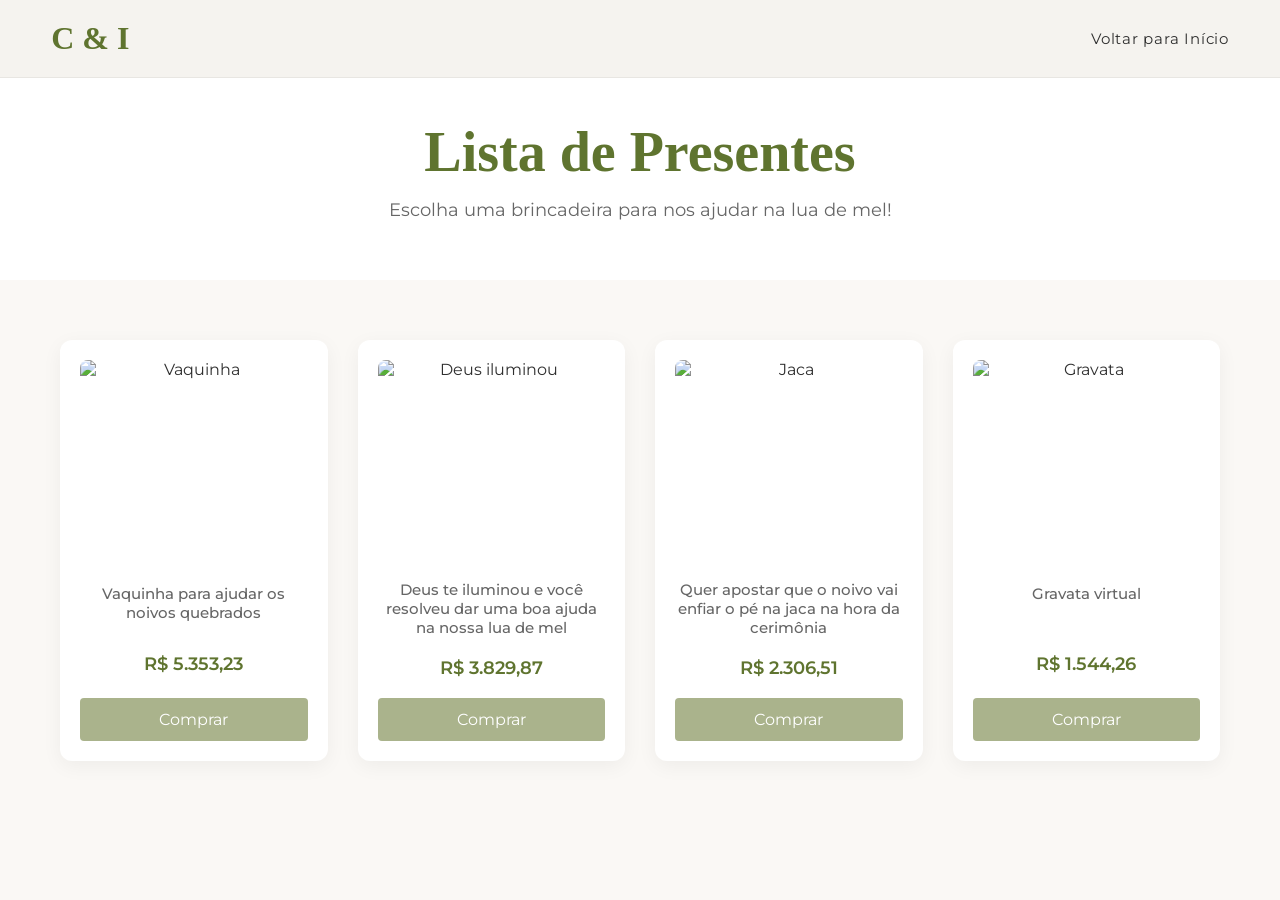
==== presentes.html @ 7ac4cc3d "Create presentes.html" ====
<!DOCTYPE html>
<html lang="pt-BR">
<head>
  <meta charset="UTF-8">
  <meta name="viewport" content="width=device-width, initial-scale=1.0">
  <title>Lista de Presentes - C & I</title>
  <link href="https://fonts.googleapis.com/css2?family=Great+Vibes&family=Playfair+Display:wght@400;600&family=Montserrat:wght@300;400;600&display=swap" rel="stylesheet">
  <link rel="stylesheet" href="style.css">
  <style>
    /* Estilos específicos só da página de presentes */
    body { background: #FAF8F5; }
    .header-presentes {
      text-align: center;
      padding: 120px 20px 60px;
      background: white;
    }
    .header-presentes h1 { font-size: 3.5rem; color: #5F742F; }
    .header-presentes p { margin-top: 15px; color: #666; font-size: 1.1rem; }
    
    .grid-presentes {
      display: grid;
      grid-template-columns: repeat(auto-fill, minmax(250px, 1fr));
      gap: 30px;
      padding: 60px 20px;
      max-width: 1200px;
      margin: auto;
    }

    .card-presente {
      background: white;
      border-radius: 12px;
      padding: 20px;
      text-align: center;
      box-shadow: 0 5px 20px rgba(0,0,0,0.05);
      display: flex;
      flex-direction: column;
      justify-content: space-between;
    }

    .card-presente img {
      width: 100%;
      height: 200px;
      object-fit: cover;
      border-radius: 8px;
    }

    .card-presente h3 {
      font-family: 'Montserrat', sans-serif;
      font-size: 0.95rem;
      font-weight: 500;
      color: #666;
      margin: 20px 0;
      min-height: 45px;
    }

    .card-presente .preco {
      color: #5F742F;
      font-weight: 600;
      font-size: 1.1rem;
      margin-bottom: 20px;
    }

    .btn-comprar {
      background: #AAB38C;
      color: white;
      border: none;
      padding: 12px;
      border-radius: 4px;
      cursor: pointer;
      font-family: 'Montserrat', sans-serif;
      font-size: 1rem;
      transition: 0.3s;
      width: 100%;
    }

    .btn-comprar:hover { background: #5F742F; }

    /* Modal do PIX */
    .modal-overlay {
      position: fixed; top: 0; left: 0; width: 100%; height: 100%;
      background: rgba(0,0,0,0.6);
      display: none; justify-content: center; align-items: center; z-index: 1000;
      backdrop-filter: blur(5px);
    }
    .modal-pix {
      background: white; padding: 40px; border-radius: 16px; width: 90%; max-width: 450px; text-align: center;
    }
    .modal-pix h2 { color: #5F742F; margin-bottom: 10px; font-size: 2rem; }
    .modal-pix p { color: #555; margin-bottom: 20px; font-size: 1.1rem; line-height: 1.6;}
    .chave-pix {
      background: #F5F3EF; padding: 15px; border-radius: 8px; font-weight: bold; font-size: 1.2rem; color: #2F2F2F; margin: 20px 0; word-break: break-all;
    }
    .btn-copiar {
      background: #5F742F; color: white; border: none; padding: 15px 30px; border-radius: 100px; cursor: pointer; font-size: 1rem; width: 100%; margin-bottom: 15px;
    }
    .btn-fechar {
      background: transparent; color: #777; border: none; cursor: pointer; text-decoration: underline;
    }
  </style>
</head>
<body>

  <nav class="navbar">
    <div class="nav-container">
      <div class="logo"><a href="index.html" style="text-decoration:none; color:inherit;">C & I</a></div>
      <div class="menu desktop-menu">
        <a href="index.html">Voltar para Início</a>
      </div>
    </div>
  </nav>

  <div class="header-presentes">
    <h1>Lista de Presentes</h1>
    <p>Escolha uma brincadeira para nos ajudar na lua de mel!</p>
  </div>

  <div class="grid-presentes">
    
    <div class="card-presente">
      <img src="https://images.unsplash.com/photo-1579621970588-a35d0e7ab9b6?w=500" alt="Vaquinha">
      <h3>Vaquinha para ajudar os noivos quebrados</h3>
      <div class="preco">R$ 5.353,23</div>
      <button class="btn-comprar" onclick="abrirPix('Vaquinha para ajudar os noivos quebrados', '5.353,23')">Comprar</button>
    </div>

    <div class="card-presente">
      <img src="https://images.unsplash.com/photo-1472214103451-9374bd1c798e?w=500" alt="Deus iluminou">
      <h3>Deus te iluminou e você resolveu dar uma boa ajuda na nossa lua de mel</h3>
      <div class="preco">R$ 3.829,87</div>
      <button class="btn-comprar" onclick="abrirPix('Ajuda iluminada na lua de mel', '3.829,87')">Comprar</button>
    </div>

    <div class="card-presente">
      <img src="https://images.unsplash.com/photo-1541592102781-ef0f10d72379?w=500" alt="Jaca">
      <h3>Quer apostar que o noivo vai enfiar o pé na jaca na hora da cerimônia</h3>
      <div class="preco">R$ 2.306,51</div>
      <button class="btn-comprar" onclick="abrirPix('Aposta de pé na jaca', '2.306,51')">Comprar</button>
    </div>

    <div class="card-presente">
      <img src="https://images.unsplash.com/photo-1595126745145-2b4742617f1a?w=500" alt="Gravata">
      <h3>Gravata virtual</h3>
      <div class="preco">R$ 1.544,26</div>
      <button class="btn-comprar" onclick="abrirPix('Gravata virtual', '1.544,26')">Comprar</button>
    </div>

    </div>

  <div class="modal-overlay" id="modalPix">
    <div class="modal-pix">
      <h2>Pagamento PIX</h2>
      <p>Abra o aplicativo do seu banco, escolha <strong>"PIX Copia e Cola"</strong> ou chave celular e cole a chave abaixo. Inclua o valor exato!</p>
      
      <p style="margin-bottom: 0;"><strong>Presente:</strong> <span id="pixDesc"></span></p>
      <p><strong>Valor:</strong> R$ <span id="pixValor"></span></p>
      
      <div class="chave-pix" id="chavePixTexto">31993539240</div>
      
      <button class="btn-copiar" onclick="copiarChave()">Copiar Chave PIX</button>
      <button class="btn-fechar" onclick="fecharPix()">Fechar</button>
    </div>
  </div>

  <script>
    function abrirPix(descricao, valor) {
      document.getElementById('pixDesc').innerText = descricao;
      document.getElementById('pixValor').innerText = valor;
      document.getElementById('modalPix').style.display = 'flex';
    }

    function fecharPix() {
      document.getElementById('modalPix').style.display = 'none';
      document.querySelector('.btn-copiar').innerText = "Copiar Chave PIX";
      document.querySelector('.btn-copiar').style.background = "#5F742F";
    }

    function copiarChave() {
      const chave = document.getElementById('chavePixTexto').innerText;
      navigator.clipboard.writeText(chave).then(() => {
        const btn = document.querySelector('.btn-copiar');
        btn.innerText = "Chave Copiada! ✓";
        btn.style.background = "#AAB38C";
      });
    }
  </script>
</body>
</html>
---- style.css ----
* {
  margin: 0;
  padding: 0;
  box-sizing: border-box;
}

html {
  scroll-behavior: smooth;
}

:root {
  --green-dark: #5F742F;
  --green-light: #AAB38C;
  --background: #F5F3EF;
  --background-alt: #FAF8F5;
  --text: #2F2F2F;
  --text-light: #7A7A7A;
  --white: #FFFFFF;
  --shadow: 0 15px 50px rgba(0, 0, 0, 0.05);
}

body {
  font-family: 'Montserrat', sans-serif;
  background: var(--background);
  color: var(--text);
  overflow-x: hidden;
}

h1, h2, h3 {
  font-family: 'Cormorant Garamond', serif;
}

section {
  padding: 110px 24px;
}

.container {
  width: min(1200px, 92%);
  margin: auto;
}

/* ========================= */
/* MENU */
/* ========================= */
.navbar {
  position: fixed;
  top: 0;
  width: 100%;
  z-index: 999;
  background: rgba(245, 243, 239, 0.96);
  backdrop-filter: blur(10px);
  border-bottom: 1px solid rgba(0, 0, 0, 0.05);
}

.nav-container {
  width: min(1250px, 92%);
  margin: auto;
  display: flex;
  justify-content: space-between;
  align-items: center;
  padding: 20px 0;
}

.logo {
  font-family: 'Cormorant Garamond', serif;
  font-size: 2rem;
  color: var(--green-dark);
  font-weight: 600;
}

.menu {
  display: flex;
  gap: 28px;
}

.menu a {
  text-decoration: none;
  color: var(--text);
  font-size: 0.95rem;
  letter-spacing: 0.05em;
  transition: 0.3s;
  position: relative;
}

.menu a:hover {
  color: var(--green-dark);
}

.menu .gift-highlight {
  color: var(--green-dark);
  font-weight: 700;
  font-size: 1rem;
}

.menu .gift-highlight::after {
  content: '';
  position: absolute;
  left: 0;
  bottom: -8px;
  width: 100%;
  height: 2px;
  background: var(--green-dark);
}

.menu .rsvp-highlight {
  color: var(--green-dark);
  font-weight: 600;
}

/* ========================= */
/* BOTOES UTILS */
/* ========================= */
.primary-btn {
  display: inline-block;
  background: var(--green-dark);
  color: var(--white);
  padding: 18px 40px;
  text-decoration: none;
  border-radius: 100px;
  transition: transform 0.3s ease, box-shadow 0.3s ease;
  font-weight: 600;
  cursor: pointer;
}

.primary-btn:hover {
  transform: translateY(-3px);
  box-shadow: 0 10px 20px rgba(95, 116, 47, 0.2);
}

.btn-white {
  background: var(--white);
  color: var(--green-dark);
}

.btn-white:hover {
  box-shadow: 0 10px 20px rgba(0, 0, 0, 0.1);
}

/* ========================= */
/* HERO */
/* ========================= */
.hero {
  height: 100vh;
  position: relative;
  overflow: hidden;
  background: #222;
}

.hero-slider {
  position: absolute;
  inset: 0;
}

.hero-slider img {
  width: 100%;
  height: 100%;
  object-fit: cover;
  position: absolute;
  opacity: 0;
  transition: opacity 2s ease-in-out;
}

.hero-slider img.active {
  opacity: 1;
}

.overlay {
  position: absolute;
  inset: 0;
  background: rgba(0, 0, 0, 0.45);
  z-index: 2;
}

.hero-content {
  position: relative;
  z-index: 5;
  height: 100%;
  display: flex;
  flex-direction: column;
  justify-content: center;
  align-items: center;
  text-align: center;
  color: var(--white);
}

.hero h1 {
  font-size: 7rem;
  font-weight: 300;
}

.hero p {
  margin-top: 20px;
  font-size: 1.3rem;
  letter-spacing: 0.08em;
  margin-bottom: 20px;
}

/* ========================= */
/* TYPOGRAPHY & HEADERS */
/* ========================= */
.section-header {
  text-align: center;
  margin-bottom: 80px;
}

.subtitle {
  color: var(--green-dark);
  letter-spacing: 0.22em;
  font-size: 0.85rem;
  font-weight: 600;
  display: block;
  margin-bottom: 15px;
  text-transform: uppercase;
}

.section-header h2 {
  font-size: 4rem;
  line-height: 1.1;
  color: var(--text);
}

.description {
  margin-top: 20px;
  color: var(--text-light);
  max-width: 700px;
  margin-inline: auto;
  line-height: 1.9;
  font-size: 1.1rem;
}

/* ========================= */
/* COUNTDOWN */
/* ========================= */
.countdown {
  background: var(--white);
  text-align: center;
}

.countdown h2 {
  font-size: 3.5rem;
  margin-bottom: 50px;
  color: var(--green-dark);
}

.timer {
  display: flex;
  justify-content: center;
  gap: 40px;
  flex-wrap: wrap;
}

.timer div {
  min-width: 130px;
  padding: 30px;
  background: var(--background);
  border-radius: 24px;
}

.timer span {
  display: block;
  font-size: 4rem;
  color: var(--green-dark);
  font-weight: 300;
}

/* ========================= */
/* HISTÓRIA */
/* ========================= */
.historia-section {
  background: var(--background-alt);
}

.historia-content {
  max-width: 900px;
  margin: auto;
}

.card {
  background: var(--white);
  padding: 55px;
  border-radius: 32px;
  margin-bottom: 35px;
  box-shadow: var(--shadow);
}

.card p {
  font-size: 1.15rem;
  line-height: 2.2;
  color: #555;
}

.historia-grid {
  display: grid;
  grid-template-columns: 1fr 1fr;
  gap: 35px;
  margin-bottom: 35px;
}

.historia-grid h3 {
  margin-bottom: 20px;
  color: var(--green-dark);
  font-size: 2rem;
}

.quote-card {
  background: var(--green-dark);
  padding: 70px;
  border-radius: 36px;
  margin-bottom: 35px;
  text-align: center;
  color: var(--white);
  box-shadow: 0 20px 60px rgba(95, 116, 47, 0.28);
}

.quote-card p {
  font-size: 1.55rem;
  line-height: 1.8;
  font-family: 'Cormorant Garamond', serif;
  font-style: italic;
}

.final-card {
  text-align: center;
}

.final-card .divider {
  width: 120px;
  height: 1px;
  background: #D8D2C7;
  margin: 40px auto;
}

.final-card .highlight-text {
  font-size: 1.35rem;
  line-height: 1.8;
  color: var(--text);
  font-family: 'Cormorant Garamond', serif;
}

/* ========================= */
/* GALERIA & CAROUSEL */
/* ========================= */
.galeria-section {
  background: var(--white);
  overflow: hidden;
}

.carousel-wrapper {
  position: relative;
}

.carousel-track {
  display: flex;
  gap: 24px;
  transition: transform 0.6s ease;
}

.carousel-track img {
  min-width: 420px;
  width: 420px;
  height: 620px;
  object-fit: cover;
  border-radius: 32px;
  flex-shrink: 0;
  box-shadow: 0 20px 60px rgba(0, 0, 0, 0.12);
}

.carousel-btn {
  position: absolute;
  top: 50%;
  transform: translateY(-50%);
  z-index: 20;
  width: 58px;
  height: 58px;
  border: none;
  border-radius: 50%;
  background: rgba(255, 255, 255, 0.9);
  backdrop-filter: blur(10px);
  cursor: pointer;
  font-size: 1.3rem;
  box-shadow: 0 10px 30px rgba(0, 0, 0, 0.08);
  transition: 0.3s;
}

.carousel-btn:hover {
  background: var(--white);
  transform: translateY(-50%) scale(1.05);
}

.carousel-btn.prev { left: 10px; }
.carousel-btn.next { right: 10px; }

/* ========================= */
/* PRESENTES */
/* ========================= */
.gift {
  background: var(--green-dark);
  color: var(--white);
  text-align: center;
  position: relative;
}

.gift::before {
  content: 'PRIORIDADE';
  position: absolute;
  top: 25px;
  right: 25px;
  background: var(--white);
  color: var(--green-dark);
  padding: 10px 18px;
  border-radius: 100px;
  font-size: 0.8rem;
  font-weight: 700;
  letter-spacing: 0.08em;
}

.gift h2 {
  font-size: 4rem;
}

.gift p {
  max-width: 700px;
  margin: 30px auto 40px;
  line-height: 1.9;
  font-size: 1.1rem;
}

/* ========================= */
/* RSVP MINIMALISTA */
/* ========================= */
.rsvp-minimalist {
  background: var(--white);
  text-align: center;
  padding: 140px 24px;
}

.minimalist-container {
  max-width: 700px;
  margin: auto;
}

.rsvp-minimalist h2 {
  color: var(--green-dark);
  font-size: 3.8rem;
}

.rsvp-minimalist p {
  margin-top: 20px;
  color: var(--text-light);
  font-size: 1.15rem;
  line-height: 1.9;
}

.btn-outline-primary {
  display: inline-flex;
  align-items: center;
  justify-content: center;
  gap: 12px;
  margin-top: 45px;
  border: 2px solid var(--green-dark);
  color: var(--green-dark);
  background: transparent;
  text-decoration: none;
  padding: 18px 40px;
  border-radius: 100px;
  font-weight: 600;
  font-size: 1rem;
  transition: all 0.3s ease;
}

.btn-outline-primary .icon {
  font-size: 1.3rem;
}

.btn-outline-primary:hover {
  background: var(--green-dark);
  color: var(--white);
  transform: translateY(-3px);
  box-shadow: 0 10px 20px rgba(95, 116, 47, 0.15);
}

/* ========================= */
/* EVENTOS */
/* ========================= */
.eventos-section {
  background: var(--background-alt);
}

.evento-grid {
  display: grid;
  grid-template-columns: 1fr 1fr;
  gap: 60px;
  align-items: center;
  margin-bottom: 60px;
}

.evento-img img {
  width: 100%;
  height: 650px;
  object-fit: cover;
  border-radius: 36px;
  box-shadow: 0 20px 60px rgba(0, 0, 0, 0.12);
}

.evento-info h3 {
  margin-top: 10px;
  font-size: 3.5rem;
  color: var(--text);
  line-height: 1.1;
}

.evento-info p {
  margin-top: 25px;
  margin-bottom: 35px;
  line-height: 2;
  color: #666;
  font-size: 1.05rem;
}

.map-container {
  border-radius: 32px;
  overflow: hidden;
  box-shadow: 0 10px 40px rgba(0, 0, 0, 0.08);
  margin-bottom: 120px;
}

.last-map {
  margin-bottom: 0;
  margin-top: 60px;
}

/* ========================= */
/* FOOTER */
/* ========================= */
footer {
  background: #EFE8DE;
  text-align: center;
  padding: 80px 20px;
}

footer h3 {
  font-size: 2.5rem;
  color: var(--green-dark);
}

footer p {
  margin-top: 15px;
  color: var(--text-light);
  letter-spacing: 0.1em;
}

/* ========================= */
/* PLAYER DE MUSICA */
/* ========================= */
.music-player {
  position: fixed;
  right: 25px;
  bottom: 25px;
  z-index: 9999;
}

.music-btn {
  width: 65px;
  height: 65px;
  border: none;
  border-radius: 50%;
  background: var(--green-dark);
  color: var(--white);
  cursor: pointer;
  font-size: 1.5rem;
  box-shadow: 0 10px 30px rgba(95, 116, 47, 0.3);
  transition: transform 0.3s;
}

.music-btn:hover {
  transform: scale(1.05);
}

/* ========================= */
/* MENU MOBILE & RESPONSIVIDADE*/
/* ========================= */
.menu-toggle {
  display: none;
  background: none;
  border: none;
  font-size: 2rem;
  color: var(--text);
  cursor: pointer;
}

.mobile-menu {
  position: fixed;
  top: 0;
  right: -100%;
  width: 100%;
  height: 100vh;
  background: rgba(255, 255, 255, 0.98);
  backdrop-filter: blur(18px);
  display: flex;
  flex-direction: column;
  justify-content: center;
  align-items: center;
  gap: 35px;
  transition: 0.45s ease;
  z-index: 998;
}

.mobile-menu.active {
  right: 0;
}

.mobile-menu a {
  text-decoration: none;
  color: var(--text);
  font-size: 1.3rem;
  font-weight: 500;
}

.mobile-menu a[href="#presentes"] {
  color: var(--green-dark);
  font-weight: 700;
}

.mobile-menu a[href="#rsvp"] {
  color: var(--green-dark);
}

@media (max-width: 900px) {
  .desktop-menu { display: none; }
  .menu-toggle { display: block; z-index: 999; }
  
  .hero h1 {
    font-size: 4rem;
    padding: 0 20px;
  }
  
  .section-header h2,
  .rsvp-minimalist h2,
  .evento-info h3 {
    font-size: 2.8rem;
  }
  
  .historia-grid,
  .evento-grid {
    grid-template-columns: 1fr;
    gap: 40px;
  }
  
  .reverse-mobile {
    display: flex;
    flex-direction: column-reverse;
  }

  .evento-img img {
    height: 420px;
  }

  .card {
    padding: 35px 25px;
  }
}

@media (max-width: 768px) {
  .carousel-track img {
    min-width: 85vw;
    width: 85vw;
    height: 520px;
  }
  
  .timer div {
    min-width: 100px;
    padding: 20px;
  }
  
  .timer span {
    font-size: 2.5rem;
  }
}
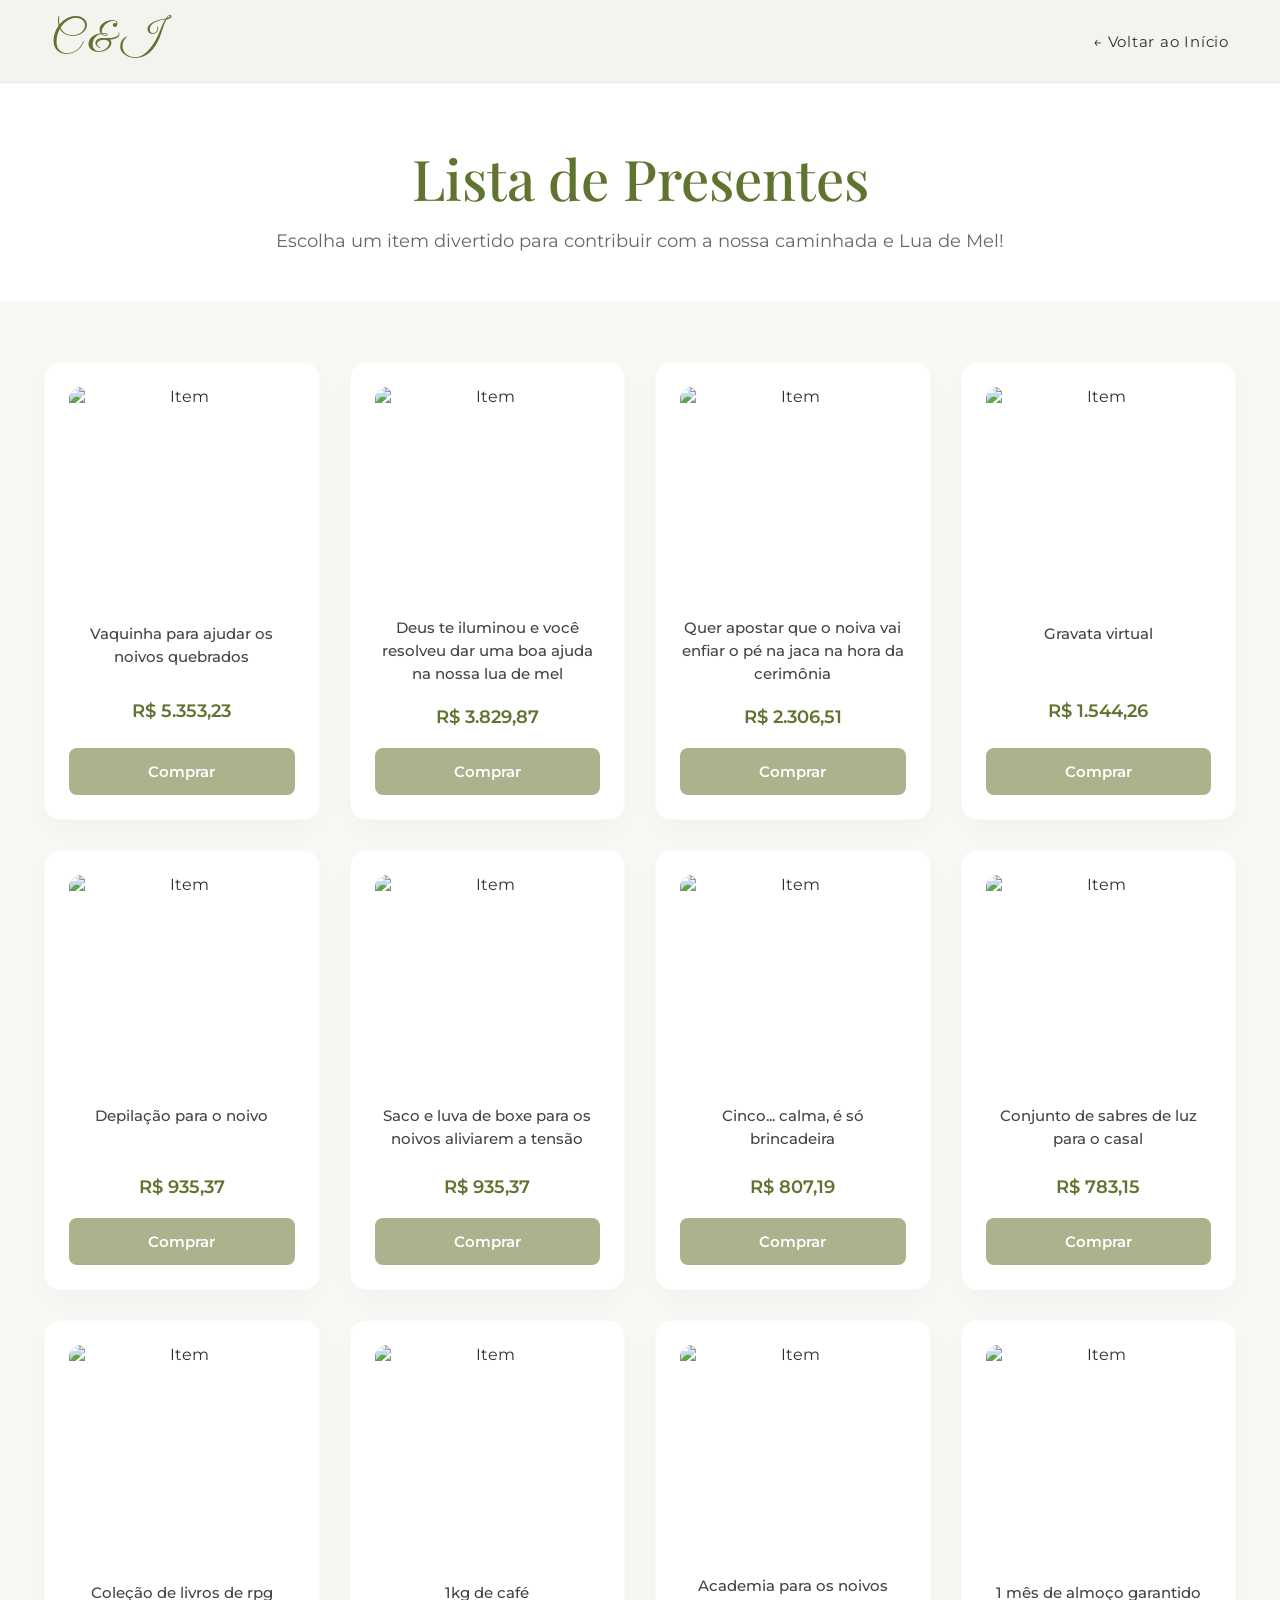
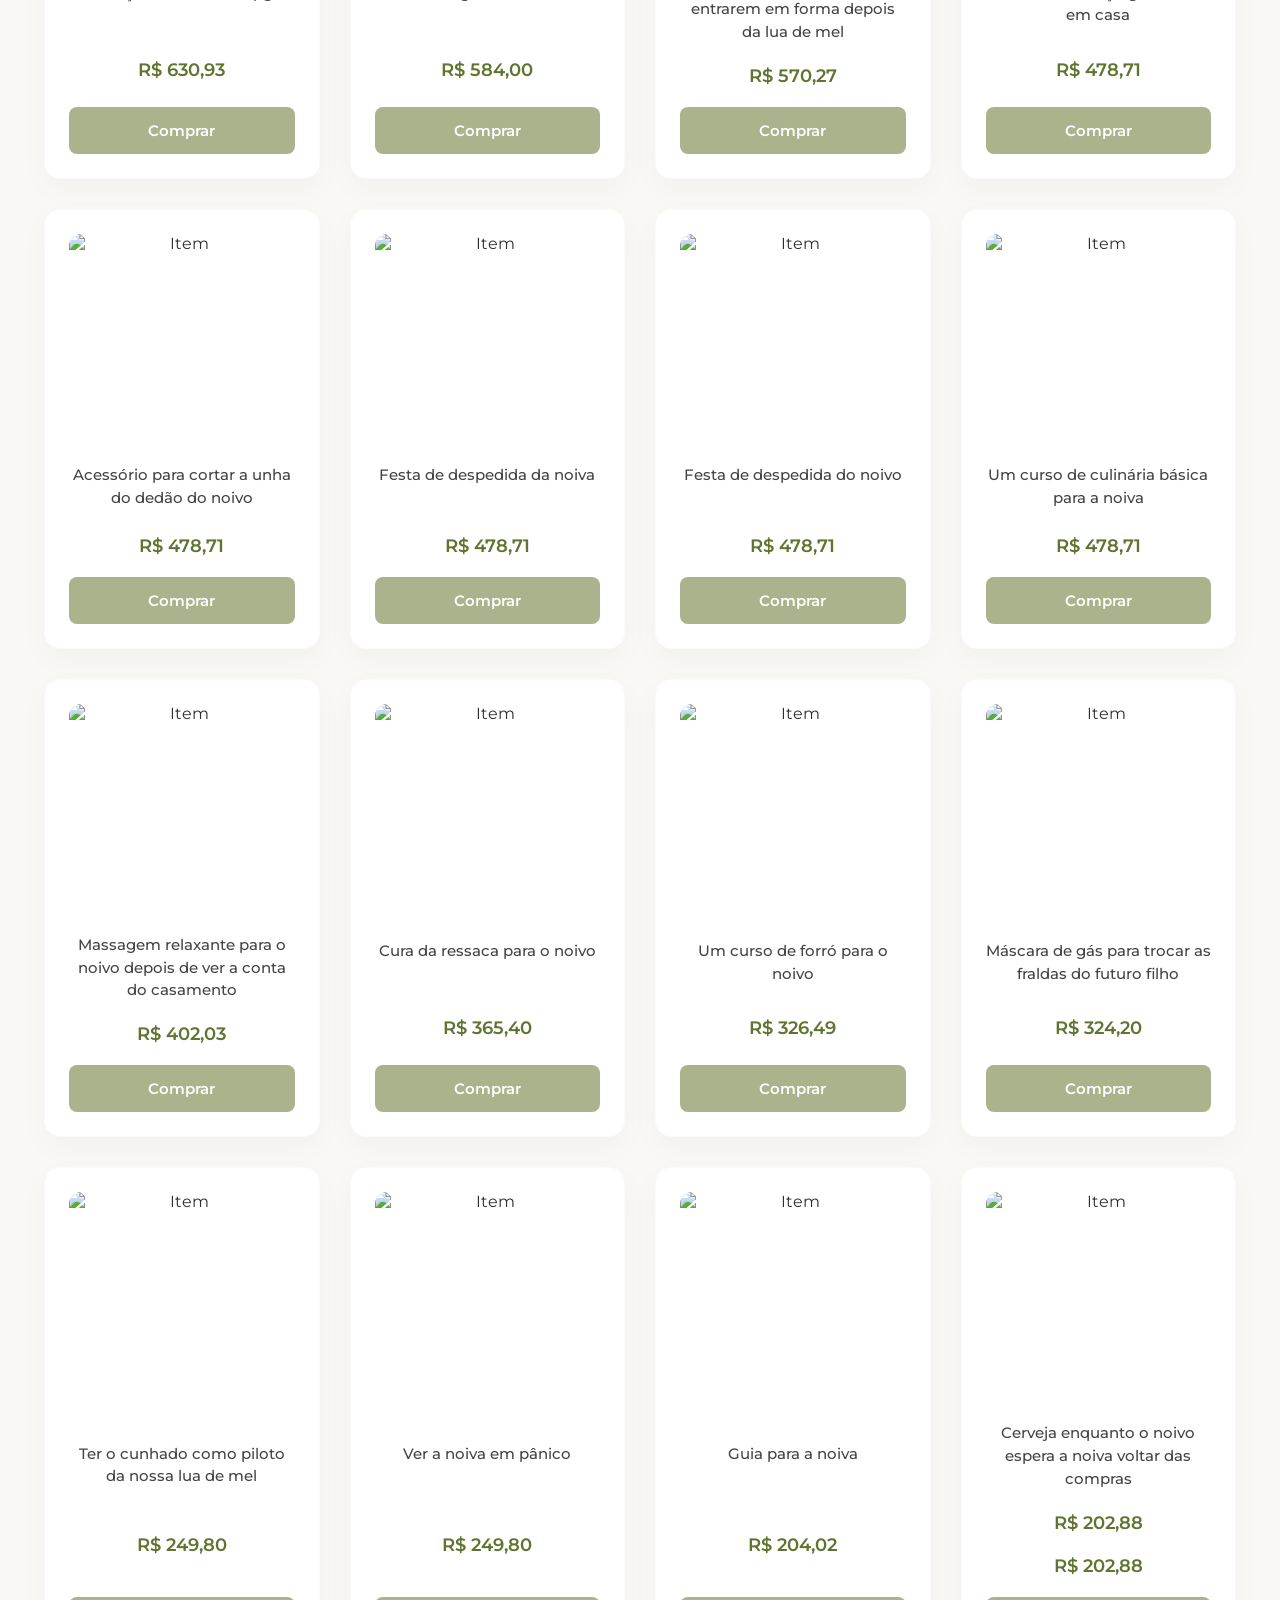
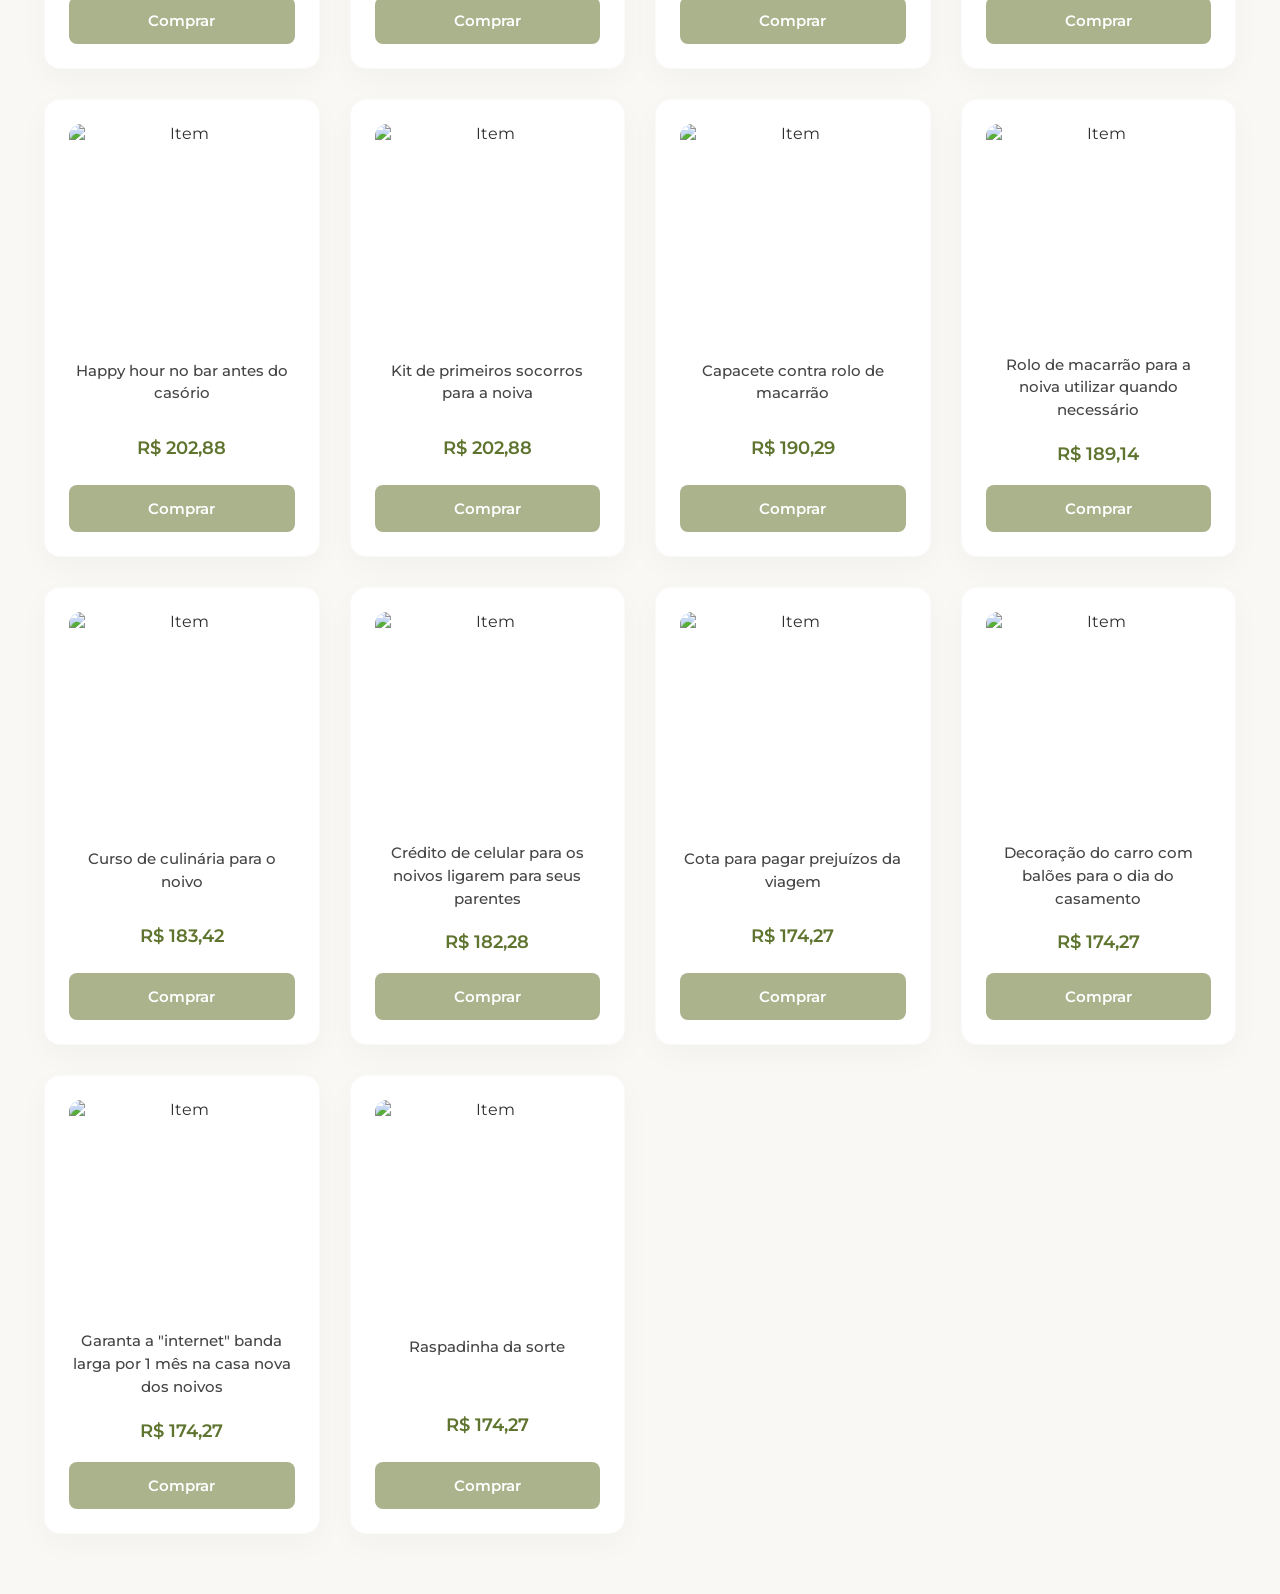
==== commit c629f666: "Update presentes.html" ====
--- a/presentes.html
+++ b/presentes.html
@@ -4,98 +4,54 @@
   <meta charset="UTF-8">
   <meta name="viewport" content="width=device-width, initial-scale=1.0">
   <title>Lista de Presentes - C & I</title>
-  <link href="https://fonts.googleapis.com/css2?family=Great+Vibes&family=Playfair+Display:wght@400;600&family=Montserrat:wght@300;400;600&display=swap" rel="stylesheet">
+  <link href="https://fonts.googleapis.com/css2?family=Great+Vibes&family=Playfair+Display:wght@400;500;600&family=Montserrat:wght@300;400;600&display=swap" rel="stylesheet">
   <link rel="stylesheet" href="style.css">
   <style>
-    /* Estilos específicos só da página de presentes */
     body { background: #FAF8F5; }
-    .header-presentes {
+    .header-gifts {
       text-align: center;
-      padding: 120px 20px 60px;
+      padding: 140px 20px 50px;
       background: white;
+      border-bottom: 1px solid rgba(0,0,0,0.03);
     }
-    .header-presentes h1 { font-size: 3.5rem; color: #5F742F; }
-    .header-presentes p { margin-top: 15px; color: #666; font-size: 1.1rem; }
+    .header-gifts h1 { font-family: 'Playfair Display', serif; font-size: 3.5rem; color: #5F742F; }
+    .header-gifts p { font-family: 'Montserrat', sans-serif; margin-top: 15px; color: #666; font-size: 1.1rem; }
     
-    .grid-presentes {
+    .grid-gifts {
       display: grid;
-      grid-template-columns: repeat(auto-fill, minmax(250px, 1fr));
+      grid-template-columns: repeat(auto-fill, minmax(260px, 1fr));
       gap: 30px;
-      padding: 60px 20px;
-      max-width: 1200px;
+      padding: 60px 24px;
+      max-width: 1240px;
       margin: auto;
     }
-
-    .card-presente {
+    .gift-card {
       background: white;
-      border-radius: 12px;
-      padding: 20px;
+      border-radius: 16px;
+      padding: 24px;
       text-align: center;
-      box-shadow: 0 5px 20px rgba(0,0,0,0.05);
+      box-shadow: 0 10px 30px rgba(0,0,0,0.03);
       display: flex;
       flex-direction: column;
       justify-content: space-between;
+      border: 1px solid rgba(0,0,0,0.02);
+      transition: transform 0.3s;
     }
-
-    .card-presente img {
-      width: 100%;
-      height: 200px;
-      object-fit: cover;
-      border-radius: 8px;
-    }
-
-    .card-presente h3 {
-      font-family: 'Montserrat', sans-serif;
-      font-size: 0.95rem;
-      font-weight: 500;
-      color: #666;
-      margin: 20px 0;
-      min-height: 45px;
-    }
-
-    .card-presente .preco {
-      color: #5F742F;
-      font-weight: 600;
-      font-size: 1.1rem;
-      margin-bottom: 20px;
-    }
-
-    .btn-comprar {
-      background: #AAB38C;
-      color: white;
-      border: none;
-      padding: 12px;
-      border-radius: 4px;
-      cursor: pointer;
-      font-family: 'Montserrat', sans-serif;
-      font-size: 1rem;
-      transition: 0.3s;
-      width: 100%;
-    }
-
-    .btn-comprar:hover { background: #5F742F; }
+    .gift-card:hover { transform: translateY(-5px); }
+    .gift-card img { width: 100%; height: 210px; object-fit: cover; border-radius: 12px; }
+    .gift-card h3 { font-family: 'Montserrat', sans-serif; font-size: 0.95rem; font-weight: 500; color: #444; margin: 20px 0; min-height: 50px; line-height: 1.5; }
+    .gift-card .price { color: #5F742F; font-weight: 600; font-size: 1.15rem; margin-bottom: 20px; font-family: 'Montserrat', sans-serif; }
+    .buy-btn { background: #AAB38C; color: white; border: none; padding: 14px; border-radius: 8px; cursor: pointer; font-family: 'Montserrat', sans-serif; font-size: 0.95rem; font-weight: 600; transition: 0.3s; width: 100%; }
+    .buy-btn:hover { background: #5F742F; }
 
     /* Modal do PIX */
-    .modal-overlay {
-      position: fixed; top: 0; left: 0; width: 100%; height: 100%;
-      background: rgba(0,0,0,0.6);
-      display: none; justify-content: center; align-items: center; z-index: 1000;
-      backdrop-filter: blur(5px);
-    }
-    .modal-pix {
-      background: white; padding: 40px; border-radius: 16px; width: 90%; max-width: 450px; text-align: center;
-    }
-    .modal-pix h2 { color: #5F742F; margin-bottom: 10px; font-size: 2rem; }
-    .modal-pix p { color: #555; margin-bottom: 20px; font-size: 1.1rem; line-height: 1.6;}
-    .chave-pix {
-      background: #F5F3EF; padding: 15px; border-radius: 8px; font-weight: bold; font-size: 1.2rem; color: #2F2F2F; margin: 20px 0; word-break: break-all;
-    }
-    .btn-copiar {
-      background: #5F742F; color: white; border: none; padding: 15px 30px; border-radius: 100px; cursor: pointer; font-size: 1rem; width: 100%; margin-bottom: 15px;
-    }
-    .btn-fechar {
-      background: transparent; color: #777; border: none; cursor: pointer; text-decoration: underline;
-    }
+    .modal-backdrop { position: fixed; inset: 0; background: rgba(0,0,0,0.55); display: none; justify-content: center; align-items: center; z-index: 10000; backdrop-filter: blur(4px); }
+    .modal-box { background: white; padding: 40px; border-radius: 20px; width: 90%; max-width: 460px; text-align: center; box-shadow: 0 20px 50px rgba(0,0,0,0.15); }
+    .modal-box h2 { font-size: 2.2rem; color: #5F742F; margin-bottom: 12px; }
+    .modal-box p { font-size: 1rem; color: #505050; line-height: 1.6; margin-bottom: 18px; }
+    .pix-key-box { background: #F5F3EF; padding: 16px; border-radius: 10px; font-weight: 700; font-size: 1.25rem; color: #2F2F2F; margin: 22px 0; letter-spacing: 0.05em; }
+    .copy-btn { background: #5F742F; color: white; border: none; padding: 16px 30px; border-radius: 100px; cursor: pointer; font-size: 1rem; font-weight: 600; width: 100%; margin-bottom: 15px; font-family: 'Montserrat', sans-serif; transition: 0.3s; }
+    .close-btn { background: transparent; color: #888; border: none; cursor: pointer; text-decoration: underline; font-size: 0.95rem; }
   </style>
 </head>
 <body>
@@ -103,82 +59,92 @@
   <nav class="navbar">
     <div class="nav-container">
       <div class="logo"><a href="index.html" style="text-decoration:none; color:inherit;">C & I</a></div>
-      <div class="menu desktop-menu">
-        <a href="index.html">Voltar para Início</a>
-      </div>
+      <div class="menu desktop-menu"><a href="index.html">← Voltar ao Início</a></div>
     </div>
   </nav>
 
-  <div class="header-presentes">
+  <div class="header-gifts">
     <h1>Lista de Presentes</h1>
-    <p>Escolha uma brincadeira para nos ajudar na lua de mel!</p>
+    <p>Escolha um item divertido para contribuir com a nossa caminhada e Lua de Mel!</p>
   </div>
 
-  <div class="grid-presentes">
+  <div class="grid-gifts">
+    <div class="gift-card"><img src="https://images.unsplash.com/photo-1579621970588-a35d0e7ab9b6?w=400" alt="Item"><h3>Vaquinha para ajudar os noivos quebrados</h3><div class="price">R$ 5.353,23</div><button class="buy-btn" onclick="openPix('Vaquinha para ajudar os noivos quebrados', '5.353,23')">Comprar</button></div>
+    <div class="gift-card"><img src="https://images.unsplash.com/photo-1472214103451-9374bd1c798e?w=400" alt="Item"><h3>Deus te iluminou e você resolveu dar uma boa ajuda na nossa lua de mel</h3><div class="price">R$ 3.829,87</div><button class="buy-btn" onclick="openPix('Deus te iluminou e ajudou na lua de mel', '3.829,87')">Comprar</button></div>
+    <div class="gift-card"><img src="https://images.unsplash.com/photo-1541592102781-ef0f10d72379?w=400" alt="Item"><h3>Quer apostar que o noiva vai enfiar o pé na jaca na hora da cerimônia</h3><div class="price">R$ 2.306,51</div><button class="buy-btn" onclick="openPix('Aposta pé na jaca do noivo', '2.306,51')">Comprar</button></div>
+    <div class="gift-card"><img src="https://images.unsplash.com/photo-1595126745145-2b4742617f1a?w=400" alt="Item"><h3>Gravata virtual</h3><div class="price">R$ 1.544,26</div><button class="buy-btn" onclick="openPix('Gravata virtual', '1.544,26')">Comprar</button></div>
     
-    <div class="card-presente">
-      <img src="https://images.unsplash.com/photo-1579621970588-a35d0e7ab9b6?w=500" alt="Vaquinha">
-      <h3>Vaquinha para ajudar os noivos quebrados</h3>
-      <div class="preco">R$ 5.353,23</div>
-      <button class="btn-comprar" onclick="abrirPix('Vaquinha para ajudar os noivos quebrados', '5.353,23')">Comprar</button>
-    </div>
+    <div class="gift-card"><img src="https://images.unsplash.com/photo-1522337360788-8b13dee7a37e?w=400" alt="Item"><h3>Depilação para o noivo</h3><div class="price">R$ 935,37</div><button class="buy-btn" onclick="openPix('Depilação para o noivo', '935,37')">Comprar</button></div>
+    <div class="gift-card"><img src="https://images.unsplash.com/photo-1517438322307-e67111335449?w=400" alt="Item"><h3>Saco e luva de boxe para os noivos aliviarem a tensão</h3><div class="price">R$ 935,37</div><button class="buy-btn" onclick="openPix('Saco e luva de boxe anti-tensão', '935,37')">Comprar</button></div>
+    <div class="gift-card"><img src="https://images.unsplash.com/photo-1515488042361-404e9250afef?w=400" alt="Item"><h3>Cinco... calma, é só brincadeira</h3><div class="price">R$ 807,19</div><button class="buy-btn" onclick="openPix('Cinco... calma, é só brincadeira', '807,19')">Comprar</button></div>
+    <div class="gift-card"><img src="https://images.unsplash.com/photo-1563089145-599997674d42?w=400" alt="Item"><h3>Conjunto de sabres de luz para o casal</h3><div class="price">R$ 783,15</div><button class="buy-btn" onclick="openPix('Conjunto de sabres de luz', '783,15')">Comprar</button></div>
+    
+    <div class="gift-card"><img src="https://images.unsplash.com/photo-1610890716171-6b1bb98ffd09?w=400" alt="Item"><h3>Coleção de livros de rpg</h3><div class="price">R$ 630,93</div><button class="buy-btn" onclick="openPix('Coleção de livros de rpg', '630,93')">Comprar</button></div>
+    <div class="gift-card"><img src="https://images.unsplash.com/photo-1447933601403-0c6688de566e?w=400" alt="Item"><h3>1kg de café</h3><div class="price">R$ 584,00</div><button class="buy-btn" onclick="openPix('1kg de café de qualidade', '584,00')">Comprar</button></div>
+    <div class="gift-card"><img src="https://images.unsplash.com/photo-1534438327276-14e5300c3a48?w=400" alt="Item"><h3>Academia para os noivos entrarem em forma depois da lua de mel</h3><div class="price">R$ 570,27</div><button class="buy-btn" onclick="openPix('Academia pós lua de mel', '570,27')">Comprar</button></div>
+    <div class="gift-card"><img src="https://images.unsplash.com/photo-1546069901-ba9599a7e63c?w=400" alt="Item"><h3>1 mês de almoço garantido em casa</h3><div class="price">R$ 478,71</div><button class="buy-btn" onclick="openPix('1 mês de almoço garantido', '478,71')">Comprar</button></div>
+    
+    <div class="gift-card"><img src="https://images.unsplash.com/photo-1504148455328-c376907d081c?w=400" alt="Item"><h3>Acessório para cortar a unha do dedão do noivo</h3><div class="price">R$ 478,71</div><button class="buy-btn" onclick="openPix('Cortador de unha industrial do noivo', '478,71')">Comprar</button></div>
+    <div class="gift-card"><img src="https://images.unsplash.com/photo-1496843916299-590492c751f4?w=400" alt="Item"><h3>Festa de despedida da noiva</h3><div class="price">R$ 478,71</div><button class="buy-btn" onclick="openPix('Festa despedida da noiva', '478,71')">Comprar</button></div>
+    <div class="gift-card"><img src="https://images.unsplash.com/photo-1514525253161-7a46d19cd819?w=400" alt="Item"><h3>Festa de despedida do noivo</h3><div class="price">R$ 478,71</div><button class="buy-btn" onclick="openPix('Festa despedida do noivo', '478,71')">Comprar</button></div>
+    <div class="gift-card"><img src="https://images.unsplash.com/photo-1556910103-1c02745aae4d?w=400" alt="Item"><h3>Um curso de culinária básica para a noiva</h3><div class="price">R$ 478,71</div><button class="buy-btn" onclick="openPix('Curso culinária básica noiva', '478,71')">Comprar</button></div>
+    
+    <div class="gift-card"><img src="https://images.unsplash.com/photo-1540555700478-4be289fbecef?w=400" alt="Item"><h3>Massagem relaxante para o noivo depois de ver a conta do casamento</h3><div class="price">R$ 402,03</div><button class="buy-btn" onclick="openPix('Massagem relaxante pós-contas', '402,03')">Comprar</button></div>
+    <div class="gift-card"><img src="https://images.unsplash.com/photo-1603233801261-26df4e334522?w=400" alt="Item"><h3>Cura da ressaca para o noivo</h3><div class="price">R$ 365,40</div><button class="buy-btn" onclick="openPix('Cura ressaca do noivo', '365,40')">Comprar</button></div>
+    <div class="gift-card"><img src="https://images.unsplash.com/photo-1508700115892-45ecd05ae2ad?w=400" alt="Item"><h3>Um curso de forró para o noivo</h3><div class="price">R$ 326,49</div><button class="buy-btn" onclick="openPix('Curso de forró para o noivo', '326,49')">Comprar</button></div>
+    <div class="gift-card"><img src="https://images.unsplash.com/photo-1532634922-8fe0b757fb13?w=400" alt="Item"><h3>Máscara de gás para trocar as fraldas do futuro filho</h3><div class="price">R$ 324,20</div><button class="buy-btn" onclick="openPix('Máscara de gás fraldas', '324,20')">Comprar</button></div>
+    
+    <div class="gift-card"><img src="https://images.unsplash.com/photo-1434091873044-87dfde025b7a?w=400" alt="Item"><h3>Ter o cunhado como piloto da nossa lua de mel</h3><div class="price">R$ 249,80</div><button class="buy-btn" onclick="openPix('Cunhado piloto na lua de mel', '249,80')">Comprar</button></div>
+    <div class="gift-card"><img src="https://images.unsplash.com/photo-1481137314489-083025211a11?w=400" alt="Item"><h3>Ver a noiva em pânico</h3><div class="price">R$ 249,80</div><button class="buy-btn" onclick="openPix('Ver a noiva em pânico', '249,80')">Comprar</button></div>
+    <div class="gift-card"><img src="https://images.unsplash.com/photo-1524661135-423995f22d0b?w=400" alt="Item"><h3>Guia para a noiva</h3><div class="price">R$ 204,02</div><button class="buy-btn" onclick="openPix('Guia de sobrevivência para a noiva', '204,02')">Comprar</button></div>
+    <div class="gift-card"><img src="https://images.unsplash.com/photo-1532635241-17e820add50a?w=400" alt="Item"><h3>Cerveja enquanto o noivo espera a noiva voltar das compras</h3><div class="price">R$ 202,88</div><div class="price">R$ 202,88</div><button class="buy-btn" onclick="openPix('Cerveja de espera do noivo', '202,88')">Comprar</button></div>
+    
+    <div class="gift-card"><img src="https://images.unsplash.com/photo-1470337458703-46ad1756a187?w=400" alt="Item"><h3>Happy hour no bar antes do casório</h3><div class="price">R$ 202,88</div><button class="buy-btn" onclick="openPix('Happy hour pré-casório', '202,88')">Comprar</button></div>
+    <div class="gift-card"><img src="https://images.unsplash.com/photo-1522337660859-02fbefca4702?w=400" alt="Item"><h3>Kit de primeiros socorros para a noiva</h3><div class="price">R$ 202,88</div><button class="buy-btn" onclick="openPix('Kit primeiros socorros noiva', '202,88')">Comprar</button></div>
+    <div class="gift-card"><img src="https://images.unsplash.com/photo-1540569014015-19a7be504e3a?w=400" alt="Item"><h3>Capacete contra rolo de macarrão</h3><div class="price">R$ 190,29</div><button class="buy-btn" onclick="openPix('Capacete contra rolo macarrão', '190,29')">Comprar</button></div>
+    <div class="gift-card"><img src="https://images.unsplash.com/photo-1600585154340-be6161a56a0c?w=400" alt="Item"><h3>Rolo de macarrão para a noiva utilizar quando necessário</h3><div class="price">R$ 189,14</div><button class="buy-btn" onclick="openPix('Rolo de macarrão tático', '189,14')">Comprar</button></div>
+    
+    <div class="gift-card"><img src="https://images.unsplash.com/photo-1542010589-059d7f304e28?w=400" alt="Item"><h3>Curso de culinária para o noivo</h3><div class="price">R$ 183,42</div><button class="buy-btn" onclick="openPix('Curso culinária para o noivo', '183,42')">Comprar</button></div>
+    <div class="gift-card"><img src="https://images.unsplash.com/photo-1511707171634-5f897ff02aa9?w=400" alt="Item"><h3>Crédito de celular para os noivos ligarem para seus parentes</h3><div class="price">R$ 182,28</div><button class="buy-btn" onclick="openPix('Crédito de celular comunicação', '182,28')">Comprar</button></div>
+    <div class="gift-card"><img src="https://images.unsplash.com/photo-1569336415962-a4bd9f69cd83?w=400" alt="Item"><h3>Cota para pagar prejuízos da viagem</h3><div class="price">R$ 174,27</div><button class="buy-btn" onclick="openPix('Cota para imprevistos da viagem', '174,27')">Comprar</button></div>
+    <div class="gift-card"><img src="https://images.unsplash.com/photo-1533105079780-92b9be482077?w=400" alt="Item"><h3>Decoração do carro com balões para o dia do casamento</h3><div class="price">R$ 174,27</div><button class="buy-btn" onclick="openPix('Carro decorado com balões', '174,27')">Comprar</button></div>
+    
+    <div class="gift-card"><img src="https://images.unsplash.com/photo-1563453392212-326f5e854473?w=400" alt="Item"><h3>Garanta a "internet" banda larga por 1 mês na casa nova dos noivos</h3><div class="price">R$ 174,27</div><button class="buy-btn" onclick="openPix('1 mês de internet garantida', '174,27')">Comprar</button></div>
+    <div class="gift-card"><img src="https://images.unsplash.com/photo-1518133680790-399fcd6a3b2b?w=400" alt="Item"><h3>Raspadinha da sorte</h3><div class="price">R$ 174,27</div><button class="buy-btn" onclick="openPix('Raspadinha da sorte', '174,27')">Comprar</button></div>
+  </div>
 
-    <div class="card-presente">
-      <img src="https://images.unsplash.com/photo-1472214103451-9374bd1c798e?w=500" alt="Deus iluminou">
-      <h3>Deus te iluminou e você resolveu dar uma boa ajuda na nossa lua de mel</h3>
-      <div class="preco">R$ 3.829,87</div>
-      <button class="btn-comprar" onclick="abrirPix('Ajuda iluminada na lua de mel', '3.829,87')">Comprar</button>
-    </div>
-
-    <div class="card-presente">
-      <img src="https://images.unsplash.com/photo-1541592102781-ef0f10d72379?w=500" alt="Jaca">
-      <h3>Quer apostar que o noivo vai enfiar o pé na jaca na hora da cerimônia</h3>
-      <div class="preco">R$ 2.306,51</div>
-      <button class="btn-comprar" onclick="abrirPix('Aposta de pé na jaca', '2.306,51')">Comprar</button>
-    </div>
-
-    <div class="card-presente">
-      <img src="https://images.unsplash.com/photo-1595126745145-2b4742617f1a?w=500" alt="Gravata">
-      <h3>Gravata virtual</h3>
-      <div class="preco">R$ 1.544,26</div>
-      <button class="btn-comprar" onclick="abrirPix('Gravata virtual', '1.544,26')">Comprar</button>
-    </div>
-
-    </div>
-
-  <div class="modal-overlay" id="modalPix">
-    <div class="modal-pix">
-      <h2>Pagamento PIX</h2>
-      <p>Abra o aplicativo do seu banco, escolha <strong>"PIX Copia e Cola"</strong> ou chave celular e cole a chave abaixo. Inclua o valor exato!</p>
-      
-      <p style="margin-bottom: 0;"><strong>Presente:</strong> <span id="pixDesc"></span></p>
-      <p><strong>Valor:</strong> R$ <span id="pixValor"></span></p>
-      
-      <div class="chave-pix" id="chavePixTexto">31993539240</div>
-      
-      <button class="btn-copiar" onclick="copiarChave()">Copiar Chave PIX</button>
-      <button class="btn-fechar" onclick="fecharPix()">Fechar</button>
+  <div class="modal-backdrop" id="modalPix">
+    <div class="modal-box">
+      <h2>Pagamento via PIX</h2>
+      <p>Abra o aplicativo de pagamentos do seu banco, selecione a opção de chave celular ou <strong>PIX Copia e Cola</strong> e utilize os dados abaixo:</p>
+      <div style="text-align: left; background: #FFF; padding: 5px; margin-bottom: 10px; font-size: 0.95rem; color:#444;">
+        <strong>Item:</strong> <span id="pixTargetName"></span><br>
+        <strong>Valor sugerido:</strong> R$ <span id="pixTargetPrice"></span>
+      </div>
+      <div class="pix-key-box" id="chavePixTexto">31993539240</div>
+      <button class="copy-btn" onclick="copyPixKey()">Copiar Chave PIX</button>
+      <br>
+      <button class="close-btn" onclick="closePix()">Fechar Janela</button>
     </div>
   </div>
 
   <script>
-    function abrirPix(descricao, valor) {
-      document.getElementById('pixDesc').innerText = descricao;
-      document.getElementById('pixValor').innerText = valor;
+    function openPix(name, price) {
+      document.getElementById('pixTargetName').innerText = name;
+      document.getElementById('pixTargetPrice').innerText = price;
       document.getElementById('modalPix').style.display = 'flex';
     }
-
-    function fecharPix() {
+    function closePix() {
       document.getElementById('modalPix').style.display = 'none';
-      document.querySelector('.btn-copiar').innerText = "Copiar Chave PIX";
-      document.querySelector('.btn-copiar').style.background = "#5F742F";
+      const btn = document.querySelector('.copy-btn');
+      btn.innerText = "Copiar Chave PIX";
+      btn.style.background = "#5F742F";
     }
-
-    function copiarChave() {
-      const chave = document.getElementById('chavePixTexto').innerText;
-      navigator.clipboard.writeText(chave).then(() => {
-        const btn = document.querySelector('.btn-copiar');
-        btn.innerText = "Chave Copiada! ✓";
+    function copyPixKey() {
+      const key = document.getElementById('chavePixTexto').innerText;
+      navigator.clipboard.writeText(key).then(() => {
+        const btn = document.querySelector('.copy-btn');
+        btn.innerText = "Copiado com Sucesso! ✓";
         btn.style.background = "#AAB38C";
       });
     }
--- a/style.css
+++ b/style.css
@@ -1,678 +1,453 @@
-* {
-  margin: 0;
-  padding: 0;
-  box-sizing: border-box;
-}
-
-html {
-  scroll-behavior: smooth;
-}
-
-:root {
-  --green-dark: #5F742F;
-  --green-light: #AAB38C;
-  --background: #F5F3EF;
-  --background-alt: #FAF8F5;
-  --text: #2F2F2F;
-  --text-light: #7A7A7A;
-  --white: #FFFFFF;
-  --shadow: 0 15px 50px rgba(0, 0, 0, 0.05);
-}
-
-body {
-  font-family: 'Montserrat', sans-serif;
-  background: var(--background);
-  color: var(--text);
-  overflow-x: hidden;
-}
-
-h1, h2, h3 {
-  font-family: 'Cormorant Garamond', serif;
-}
-
-section {
-  padding: 110px 24px;
-}
-
-.container {
-  width: min(1200px, 92%);
-  margin: auto;
+*{
+  margin:0;
+  padding:0;
+  box-sizing:border-box;
+}
+
+html{
+  scroll-behavior:smooth;
+}
+
+:root{
+  --green-dark:#5F742F;
+  --green-light:#AAB38C;
+  --background:#F5F3EF;
+  --text:#2F2F2F;
+  --text-light:#7A7A7A;
+  --white:#FFFFFF;
+}
+
+body{
+  font-family:'Montserrat', sans-serif;
+  background:var(--background);
+  color:var(--text);
+}
+
+h1,h2,h3{
+  font-family:'Playfair Display', serif; /* Fonte Clássica para Títulos */
+  font-weight: 500;
+}
+
+section{
+  padding:110px 24px;
+}
+
+.container{
+  width:min(1200px, 92%);
+  margin:auto;
 }
 
 /* ========================= */
 /* MENU */
 /* ========================= */
-.navbar {
-  position: fixed;
-  top: 0;
-  width: 100%;
-  z-index: 999;
-  background: rgba(245, 243, 239, 0.96);
-  backdrop-filter: blur(10px);
-  border-bottom: 1px solid rgba(0, 0, 0, 0.05);
-}
-
-.nav-container {
-  width: min(1250px, 92%);
-  margin: auto;
-  display: flex;
-  justify-content: space-between;
+
+.navbar{
+  position:fixed;
+  top:0;
+  width:100%;
+  z-index:999;
+  background:rgba(245,243,239,.96);
+  backdrop-filter:blur(10px);
+  border-bottom:1px solid rgba(0,0,0,.05);
+}
+
+.nav-container{
+  width:min(1250px,92%);
+  margin:auto;
+  display:flex;
+  justify-content:space-between;
+  align-items:center;
+  padding:15px 0;
+}
+
+.logo{
+  font-family:'Great Vibes', cursive; /* Fonte Romântica no Menu */
+  font-size:2.6rem;
+  color:var(--green-dark);
+  font-weight: 400;
+}
+
+.menu{
+  display:flex;
+  gap:28px;
   align-items: center;
-  padding: 20px 0;
-}
-
-.logo {
-  font-family: 'Cormorant Garamond', serif;
-  font-size: 2rem;
-  color: var(--green-dark);
-  font-weight: 600;
-}
-
-.menu {
-  display: flex;
-  gap: 28px;
-}
-
-.menu a {
-  text-decoration: none;
-  color: var(--text);
-  font-size: 0.95rem;
-  letter-spacing: 0.05em;
-  transition: 0.3s;
-  position: relative;
-}
-
-.menu a:hover {
-  color: var(--green-dark);
-}
-
-.menu .gift-highlight {
-  color: var(--green-dark);
-  font-weight: 700;
-  font-size: 1rem;
-}
-
-.menu .gift-highlight::after {
-  content: '';
-  position: absolute;
-  left: 0;
-  bottom: -8px;
-  width: 100%;
-  height: 2px;
-  background: var(--green-dark);
-}
-
-.menu .rsvp-highlight {
-  color: var(--green-dark);
-  font-weight: 600;
-}
-
-/* ========================= */
-/* BOTOES UTILS */
-/* ========================= */
-.primary-btn {
+}
+
+.menu a{
+  text-decoration:none;
+  color:var(--text);
+  font-size:.95rem;
+  letter-spacing:.05em;
+  transition:.3s;
+  position:relative;
+}
+
+.menu a:hover{
+  color:var(--green-dark);
+}
+
+.menu .gift-highlight{
+  color:var(--green-dark);
+  font-weight:700;
+  font-size:1rem;
+}
+
+.menu .gift-highlight::after{
+  content:'';
+  position:absolute;
+  left:0;
+  bottom:-8px;
+  width:100%;
+  height:2px;
+  background:var(--green-dark);
+}
+
+.menu .rsvp-highlight{
+  color:var(--green-dark);
+  font-weight:600;
+}
+
+/* ========================= */
+/* HERO */
+/* ========================= */
+
+.hero{
+  height:100vh;
+  position:relative;
+  overflow:hidden;
+  background-color: #222;
+}
+
+.hero-slider{
+  position:absolute;
+  inset:0;
+}
+
+.hero-slider img{
+  width:100%;
+  height:100%;
+  object-fit:cover;
+  position:absolute;
+  opacity:0;
+  transition:opacity 1.5s ease;
+}
+
+.hero-slider img.active{
+  opacity:1;
+}
+
+.overlay{
+  position:absolute;
+  inset:0;
+  background:rgba(0,0,0,.35);
+}
+
+.hero-content{
+  position:relative;
+  z-index:5;
+  height:100%;
+  display:flex;
+  flex-direction:column;
+  justify-content:center;
+  align-items:center;
+  text-align:center;
+  color:white;
+  padding-top: 25vh; /* Move o bloco de texto para baixo salvando o enquadramento principal */
+}
+
+.hero h1.nomes-casal{
+  font-family: 'Great Vibes', cursive; /* Nome do casal clássico/romântico */
+  font-size:7.5rem;
+  font-weight:400;
+  text-shadow: 0 4px 15px rgba(0,0,0,0.25);
+}
+
+.hero p{
+  margin-top:15px;
+  font-size:1.3rem;
+  letter-spacing:.12em;
+}
+
+.primary-btn{
+  margin-top:35px;
+  background:var(--green-dark);
+  color:white;
+  padding:18px 40px;
+  text-decoration:none;
+  border-radius:100px;
+  transition:.3s;
+  font-weight:600;
+}
+
+.primary-btn:hover{
+  transform:translateY(-2px);
+  box-shadow: 0 8px 25px rgba(95,116,47,0.3);
+}
+
+/* ========================= */
+/* COUNTDOWN */
+/* ========================= */
+
+.countdown{
+  background:white;
+  text-align:center;
+}
+
+.countdown h2{
+  font-size:3.5rem;
+  margin-bottom:50px;
+  color:var(--green-dark);
+}
+
+.timer{
+  display:flex;
+  justify-content:center;
+  gap:40px;
+  flex-wrap:wrap;
+}
+
+.timer div{
+  min-width:130px;
+  padding:30px;
+  background:var(--background);
+  border-radius:24px;
+}
+
+.timer span{
+  display:block;
+  font-size:4rem;
+  color:var(--green-dark);
+}
+
+/* ========================= */
+/* GIFT */
+/* ========================= */
+
+.gift{
+  background:var(--green-dark);
+  color:white;
+  text-align:center;
+  position:relative;
+}
+
+/* Selo Prioridade Removido Conforme Solicitado */
+
+.gift h2{
+  font-size:4rem;
+}
+
+.gift p{
+  max-width:700px;
+  margin:30px auto;
+  line-height:1.9;
+}
+
+.primary-btn-gift{
   display: inline-block;
-  background: var(--green-dark);
-  color: var(--white);
-  padding: 18px 40px;
-  text-decoration: none;
-  border-radius: 100px;
-  transition: transform 0.3s ease, box-shadow 0.3s ease;
-  font-weight: 600;
-  cursor: pointer;
-}
-
-.primary-btn:hover {
-  transform: translateY(-3px);
-  box-shadow: 0 10px 20px rgba(95, 116, 47, 0.2);
-}
-
-.btn-white {
-  background: var(--white);
-  color: var(--green-dark);
-}
-
-.btn-white:hover {
-  box-shadow: 0 10px 20px rgba(0, 0, 0, 0.1);
-}
-
-/* ========================= */
-/* HERO */
-/* ========================= */
-.hero {
-  height: 100vh;
-  position: relative;
-  overflow: hidden;
-  background: #222;
-}
-
-.hero-slider {
-  position: absolute;
-  inset: 0;
-}
-
-.hero-slider img {
-  width: 100%;
-  height: 100%;
-  object-fit: cover;
-  position: absolute;
-  opacity: 0;
-  transition: opacity 2s ease-in-out;
-}
-
-.hero-slider img.active {
-  opacity: 1;
-}
-
-.overlay {
-  position: absolute;
-  inset: 0;
-  background: rgba(0, 0, 0, 0.45);
-  z-index: 2;
-}
-
-.hero-content {
-  position: relative;
-  z-index: 5;
-  height: 100%;
-  display: flex;
-  flex-direction: column;
-  justify-content: center;
-  align-items: center;
-  text-align: center;
-  color: var(--white);
-}
-
-.hero h1 {
-  font-size: 7rem;
-  font-weight: 300;
-}
-
-.hero p {
-  margin-top: 20px;
-  font-size: 1.3rem;
-  letter-spacing: 0.08em;
-  margin-bottom: 20px;
-}
-
-/* ========================= */
-/* TYPOGRAPHY & HEADERS */
-/* ========================= */
-.section-header {
-  text-align: center;
-  margin-bottom: 80px;
-}
-
-.subtitle {
-  color: var(--green-dark);
-  letter-spacing: 0.22em;
-  font-size: 0.85rem;
-  font-weight: 600;
-  display: block;
-  margin-bottom: 15px;
-  text-transform: uppercase;
-}
-
-.section-header h2 {
-  font-size: 4rem;
-  line-height: 1.1;
-  color: var(--text);
-}
-
-.description {
-  margin-top: 20px;
-  color: var(--text-light);
-  max-width: 700px;
-  margin-inline: auto;
-  line-height: 1.9;
-  font-size: 1.1rem;
-}
-
-/* ========================= */
-/* COUNTDOWN */
-/* ========================= */
-.countdown {
-  background: var(--white);
-  text-align: center;
-}
-
-.countdown h2 {
-  font-size: 3.5rem;
-  margin-bottom: 50px;
-  color: var(--green-dark);
-}
-
-.timer {
-  display: flex;
-  justify-content: center;
-  gap: 40px;
-  flex-wrap: wrap;
-}
-
-.timer div {
-  min-width: 130px;
-  padding: 30px;
-  background: var(--background);
-  border-radius: 24px;
-}
-
-.timer span {
-  display: block;
-  font-size: 4rem;
-  color: var(--green-dark);
-  font-weight: 300;
-}
-
-/* ========================= */
-/* HISTÓRIA */
-/* ========================= */
-.historia-section {
-  background: var(--background-alt);
-}
-
-.historia-content {
-  max-width: 900px;
-  margin: auto;
-}
-
-.card {
-  background: var(--white);
-  padding: 55px;
-  border-radius: 32px;
-  margin-bottom: 35px;
-  box-shadow: var(--shadow);
-}
-
-.card p {
-  font-size: 1.15rem;
-  line-height: 2.2;
-  color: #555;
-}
-
-.historia-grid {
-  display: grid;
-  grid-template-columns: 1fr 1fr;
-  gap: 35px;
-  margin-bottom: 35px;
-}
-
-.historia-grid h3 {
-  margin-bottom: 20px;
-  color: var(--green-dark);
-  font-size: 2rem;
-}
-
-.quote-card {
-  background: var(--green-dark);
-  padding: 70px;
-  border-radius: 36px;
-  margin-bottom: 35px;
-  text-align: center;
-  color: var(--white);
-  box-shadow: 0 20px 60px rgba(95, 116, 47, 0.28);
-}
-
-.quote-card p {
-  font-size: 1.55rem;
-  line-height: 1.8;
-  font-family: 'Cormorant Garamond', serif;
-  font-style: italic;
-}
-
-.final-card {
-  text-align: center;
-}
-
-.final-card .divider {
-  width: 120px;
-  height: 1px;
-  background: #D8D2C7;
-  margin: 40px auto;
-}
-
-.final-card .highlight-text {
-  font-size: 1.35rem;
-  line-height: 1.8;
-  color: var(--text);
-  font-family: 'Cormorant Garamond', serif;
-}
-
-/* ========================= */
-/* GALERIA & CAROUSEL */
-/* ========================= */
-.galeria-section {
-  background: var(--white);
-  overflow: hidden;
-}
-
-.carousel-wrapper {
-  position: relative;
-}
-
-.carousel-track {
-  display: flex;
-  gap: 24px;
-  transition: transform 0.6s ease;
-}
-
-.carousel-track img {
-  min-width: 420px;
-  width: 420px;
-  height: 620px;
-  object-fit: cover;
-  border-radius: 32px;
-  flex-shrink: 0;
-  box-shadow: 0 20px 60px rgba(0, 0, 0, 0.12);
-}
-
-.carousel-btn {
-  position: absolute;
-  top: 50%;
-  transform: translateY(-50%);
-  z-index: 20;
-  width: 58px;
-  height: 58px;
-  border: none;
-  border-radius: 50%;
-  background: rgba(255, 255, 255, 0.9);
-  backdrop-filter: blur(10px);
-  cursor: pointer;
-  font-size: 1.3rem;
-  box-shadow: 0 10px 30px rgba(0, 0, 0, 0.08);
-  transition: 0.3s;
-}
-
-.carousel-btn:hover {
-  background: var(--white);
-  transform: translateY(-50%) scale(1.05);
-}
-
-.carousel-btn.prev { left: 10px; }
-.carousel-btn.next { right: 10px; }
-
-/* ========================= */
-/* PRESENTES */
-/* ========================= */
-.gift {
-  background: var(--green-dark);
-  color: var(--white);
-  text-align: center;
-  position: relative;
-}
-
-.gift::before {
-  content: 'PRIORIDADE';
-  position: absolute;
-  top: 25px;
-  right: 25px;
-  background: var(--white);
-  color: var(--green-dark);
-  padding: 10px 18px;
-  border-radius: 100px;
-  font-size: 0.8rem;
-  font-weight: 700;
-  letter-spacing: 0.08em;
-}
-
-.gift h2 {
-  font-size: 4rem;
-}
-
-.gift p {
-  max-width: 700px;
-  margin: 30px auto 40px;
-  line-height: 1.9;
-  font-size: 1.1rem;
+  margin-top:35px;
+  background:white;
+  color:var(--green-dark);
+  font-size:1.1rem;
+  padding:20px 46px;
+  text-decoration:none;
+  border-radius:100px;
+  transition:.3s;
+  font-weight:600;
+}
+
+.primary-btn-gift:hover{
+  transform:translateY(-2px);
+  box-shadow: 0 8px 25px rgba(255,255,255,0.2);
 }
 
 /* ========================= */
 /* RSVP MINIMALISTA */
 /* ========================= */
-.rsvp-minimalist {
-  background: var(--white);
-  text-align: center;
-  padding: 140px 24px;
-}
-
-.minimalist-container {
-  max-width: 700px;
-  margin: auto;
-}
-
-.rsvp-minimalist h2 {
-  color: var(--green-dark);
-  font-size: 3.8rem;
-}
-
-.rsvp-minimalist p {
-  margin-top: 20px;
-  color: var(--text-light);
-  font-size: 1.15rem;
-  line-height: 1.9;
-}
-
-.btn-outline-primary {
+
+.rsvp{
+  text-align:center;
+  background: #FFFFFF; /* Fundo limpo e minimalista */
+  padding: 130px 24px;
+}
+
+.rsvp h2{
+  color:var(--green-dark);
+  font-size:3.8rem;
+}
+
+.btn-rsvp-minimalist {
   display: inline-flex;
   align-items: center;
   justify-content: center;
   gap: 12px;
-  margin-top: 45px;
+  margin-top: 50px;
+  background: transparent;
+  color: var(--green-dark);
   border: 2px solid var(--green-dark);
-  color: var(--green-dark);
-  background: transparent;
   text-decoration: none;
-  padding: 18px 40px;
-  border-radius: 100px;
-  font-weight: 600;
+  padding: 18px 44px;
+  border-radius: 999px;
+  font-weight: 700;
   font-size: 1rem;
-  transition: all 0.3s ease;
-}
-
-.btn-outline-primary .icon {
+  letter-spacing: 0.05em;
+  transition: .3s ease;
+}
+
+.btn-rsvp-minimalist span {
   font-size: 1.3rem;
 }
 
-.btn-outline-primary:hover {
+.btn-rsvp-minimalist:hover {
   background: var(--green-dark);
-  color: var(--white);
-  transform: translateY(-3px);
-  box-shadow: 0 10px 20px rgba(95, 116, 47, 0.15);
-}
-
-/* ========================= */
-/* EVENTOS */
-/* ========================= */
-.eventos-section {
-  background: var(--background-alt);
-}
-
-.evento-grid {
-  display: grid;
-  grid-template-columns: 1fr 1fr;
-  gap: 60px;
-  align-items: center;
-  margin-bottom: 60px;
-}
-
-.evento-img img {
-  width: 100%;
-  height: 650px;
-  object-fit: cover;
-  border-radius: 36px;
-  box-shadow: 0 20px 60px rgba(0, 0, 0, 0.12);
-}
-
-.evento-info h3 {
-  margin-top: 10px;
-  font-size: 3.5rem;
-  color: var(--text);
-  line-height: 1.1;
-}
-
-.evento-info p {
-  margin-top: 25px;
-  margin-bottom: 35px;
-  line-height: 2;
-  color: #666;
-  font-size: 1.05rem;
-}
-
-.map-container {
-  border-radius: 32px;
-  overflow: hidden;
-  box-shadow: 0 10px 40px rgba(0, 0, 0, 0.08);
-  margin-bottom: 120px;
-}
-
-.last-map {
-  margin-bottom: 0;
-  margin-top: 60px;
-}
+  color: white;
+  transform: translateY(-4px);
+  box-shadow: 0 10px 25px rgba(95, 116, 47, 0.15);
+}
+
+/* ========================= */
+/* GALLERY & CAROUSEL */
+/* ========================= */
+
+.carousel-wrapper{
+  position:relative;
+  overflow:hidden;
+}
+
+.carousel-track{
+  display:flex;
+  gap:24px;
+  transition:transform .6s ease;
+}
+
+.carousel-track img{
+  min-width:420px;
+  width:420px;
+  height:620px;
+  object-fit:cover;
+  border-radius:32px;
+  flex-shrink:0;
+  box-shadow:0 20px 60px rgba(0,0,0,.12);
+}
+
+.carousel-btn{
+  position:absolute;
+  top:50%;
+  transform:translateY(-50%);
+  z-index:20;
+  width:58px;
+  height:58px;
+  border:none;
+  border-radius:50%;
+  background:rgba(255,255,255,.9);
+  backdrop-filter:blur(10px);
+  cursor:pointer;
+  font-size:1.3rem;
+  box-shadow:0 10px 30px rgba(0,0,0,.08);
+}
+
+.carousel-btn.prev{ left:10px; }
+.carousel-btn.next{ right:10px; }
 
 /* ========================= */
 /* FOOTER */
 /* ========================= */
-footer {
-  background: #EFE8DE;
-  text-align: center;
-  padding: 80px 20px;
-}
-
-footer h3 {
-  font-size: 2.5rem;
-  color: var(--green-dark);
-}
-
-footer p {
-  margin-top: 15px;
-  color: var(--text-light);
-  letter-spacing: 0.1em;
-}
-
-/* ========================= */
-/* PLAYER DE MUSICA */
-/* ========================= */
-.music-player {
-  position: fixed;
-  right: 25px;
-  bottom: 25px;
-  z-index: 9999;
-}
-
-.music-btn {
-  width: 65px;
-  height: 65px;
-  border: none;
-  border-radius: 50%;
-  background: var(--green-dark);
-  color: var(--white);
-  cursor: pointer;
-  font-size: 1.5rem;
-  box-shadow: 0 10px 30px rgba(95, 116, 47, 0.3);
+
+footer{
+  background:#EFE8DE;
+  text-align:center;
+  padding:60px 20px;
+}
+
+/* ========================= */
+/* PLAYER */
+/* ========================= */
+
+.music-player{
+  position:fixed;
+  right:25px;
+  bottom:25px;
+  z-index:9999;
+}
+
+.music-btn{
+  width:68px;
+  height:68px;
+  border:none;
+  border-radius:50%;
+  background:#5F742F;
+  color:white;
+  cursor:pointer;
+  font-size:1.4rem;
+  box-shadow:0 10px 40px rgba(0,0,0,.18);
   transition: transform 0.3s;
 }
-
-.music-btn:hover {
-  transform: scale(1.05);
-}
-
-/* ========================= */
-/* MENU MOBILE & RESPONSIVIDADE*/
-/* ========================= */
-.menu-toggle {
-  display: none;
-  background: none;
-  border: none;
-  font-size: 2rem;
-  color: var(--text);
-  cursor: pointer;
-}
-
-.mobile-menu {
-  position: fixed;
-  top: 0;
-  right: -100%;
-  width: 100%;
-  height: 100vh;
-  background: rgba(255, 255, 255, 0.98);
-  backdrop-filter: blur(18px);
-  display: flex;
-  flex-direction: column;
-  justify-content: center;
-  align-items: center;
-  gap: 35px;
-  transition: 0.45s ease;
-  z-index: 998;
-}
-
-.mobile-menu.active {
-  right: 0;
-}
-
-.mobile-menu a {
-  text-decoration: none;
-  color: var(--text);
-  font-size: 1.3rem;
-  font-weight: 500;
-}
-
-.mobile-menu a[href="#presentes"] {
-  color: var(--green-dark);
-  font-weight: 700;
-}
-
-.mobile-menu a[href="#rsvp"] {
-  color: var(--green-dark);
-}
-
-@media (max-width: 900px) {
-  .desktop-menu { display: none; }
-  .menu-toggle { display: block; z-index: 999; }
+.music-btn:hover { transform: scale(1.05); }
+
+/* ========================= */
+/* MENU MOBILE */
+/* ========================= */
+
+.menu-toggle{
+  display:none;
+  background:none;
+  border:none;
+  font-size:2rem;
+  color:#2F2F2F;
+  cursor:pointer;
+}
+
+.mobile-menu{
+  position:fixed;
+  top:0;
+  right:-100%;
+  width:100%;
+  height:100vh;
+  background:rgba(255,255,255,.96);
+  backdrop-filter:blur(18px);
+  display:flex;
+  flex-direction:column;
+  justify-content:center;
+  align-items:center;
+  gap:35px;
+  transition:.45s ease;
+  z-index:998;
+}
+
+.mobile-menu.active{ right:0; }
+.mobile-menu a{
+  text-decoration:none;
+  color:#2F2F2F;
+  font-size:1.3rem;
+  font-weight:500;
+}
+.mobile-menu a[href="presentes.html"] { color:#5F742F; font-weight:700; }
+
+/* ========================= */
+/* MEDIA QUERIES RESPONSIVO */
+/* ========================= */
+
+@media(max-width:900px){
+  .desktop-menu{ display:none; }
+  .menu-toggle{ display:block; z-index:999; }
   
-  .hero h1 {
-    font-size: 4rem;
-    padding: 0 20px;
+  .hero h1.nomes-casal{
+    font-size:4.2rem;
+    line-height:1;
+    padding:0 20px;
   }
+  .hero p{ padding:0 20px; }
   
-  .section-header h2,
-  .rsvp-minimalist h2,
-  .evento-info h3 {
-    font-size: 2.8rem;
+  .countdown h2, .gift h2, .rsvp h2, .evento-grid h3 { font-size:2.6rem; }
+  .historia-grid, .evento-grid { grid-template-columns:1fr !important; gap: 35px; }
+  .evento-grid img { height:420px !important; }
+}
+
+@media(max-width:768px){
+  .carousel-track img{
+    min-width:85vw;
+    width:85vw;
+    height:520px;
   }
-  
-  .historia-grid,
-  .evento-grid {
-    grid-template-columns: 1fr;
-    gap: 40px;
-  }
-  
-  .reverse-mobile {
-    display: flex;
-    flex-direction: column-reverse;
-  }
-
-  .evento-img img {
-    height: 420px;
-  }
-
-  .card {
-    padding: 35px 25px;
-  }
-}
-
-@media (max-width: 768px) {
-  .carousel-track img {
-    min-width: 85vw;
-    width: 85vw;
-    height: 520px;
-  }
-  
-  .timer div {
-    min-width: 100px;
-    padding: 20px;
-  }
-  
-  .timer span {
-    font-size: 2.5rem;
-  }
-}
+  .timer div{ min-width:110px; padding:20px 10px; }
+  .timer span{ font-size:2.8rem; }
+}
